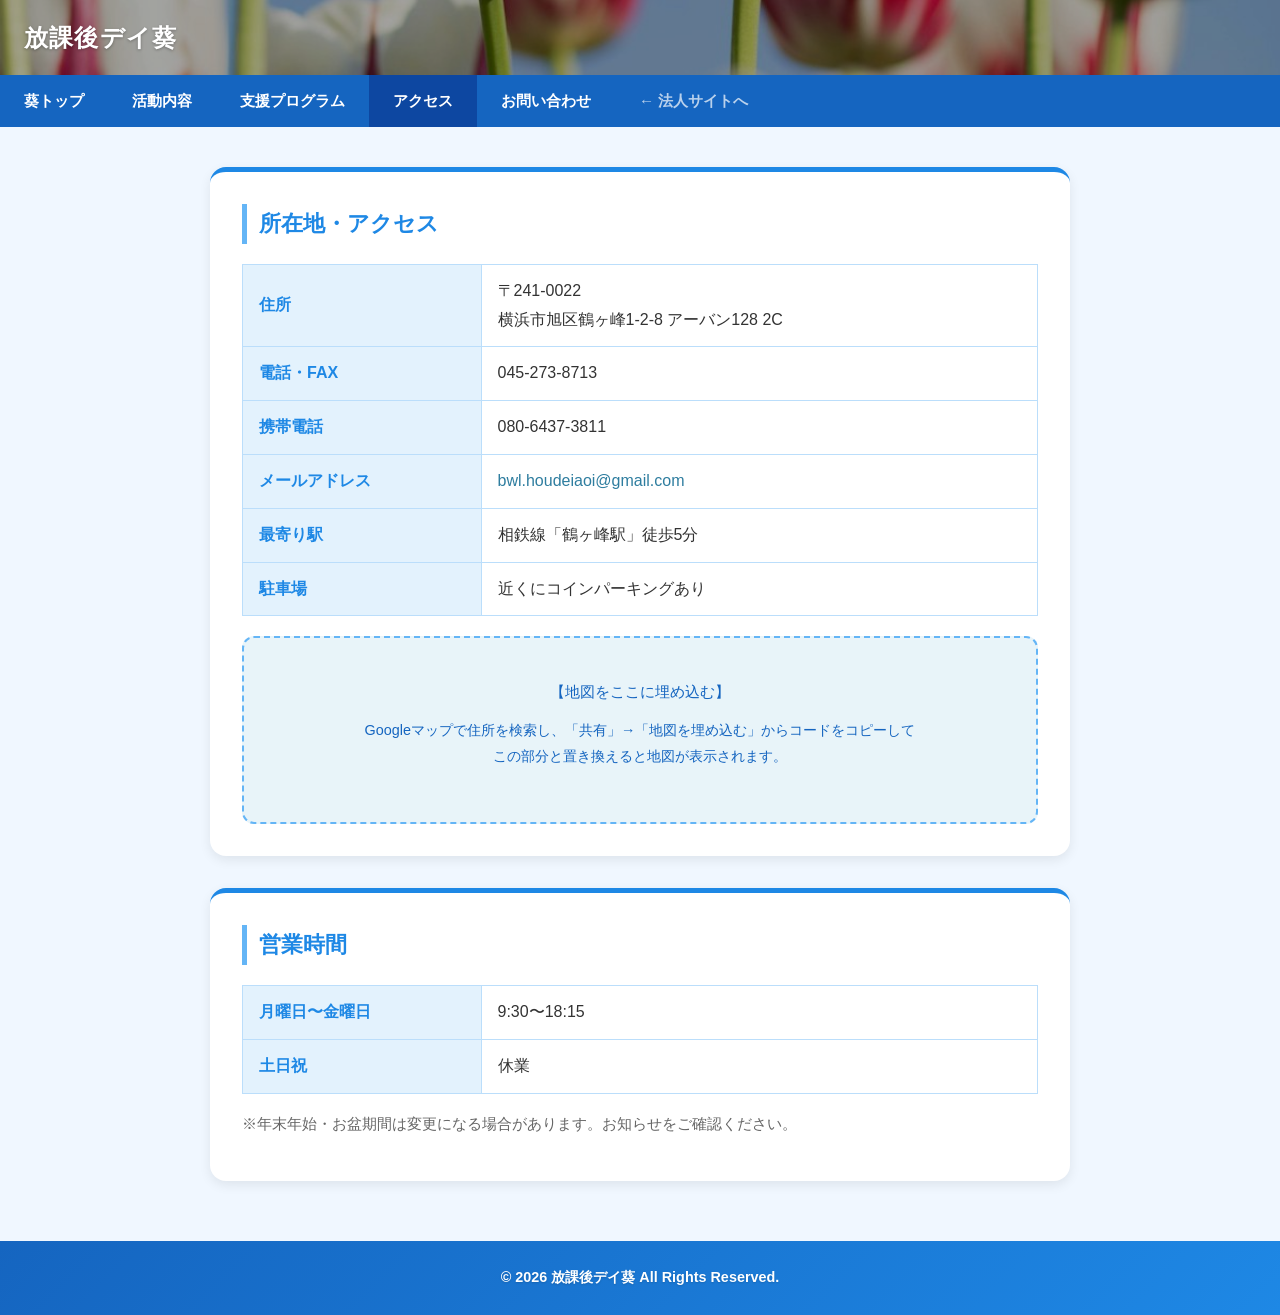
==== access.html @ 265733a5 "Add files via upload" ====
﻿<!DOCTYPE html>
<html lang="ja">
<head>
  <meta charset="UTF-8">
  <meta name="viewport" content="width=device-width, initial-scale=1.0">
  <title>アクセス | 放課後デイ葵</title>
  <link rel="stylesheet" href="style.css">
</head>
<body>

  <!-- ヘッダー -->
  <header>
    <div class="site-name">放課後デイ葵</div>

  </header>

  <!-- ナビゲーション -->
      <nav>
    <ul>
      <li><a href="aoi_top.html">葵トップ</a></li>
      <li><a href="services.html">活動内容</a></li>
      <li><a href="program.html">支援プログラム</a></li>
      <li><a href="access.html" class="active">アクセス</a></li>
      <li><a href="contact.html">お問い合わせ</a></li>
      <li><a href="index.html" style="opacity:0.7;">← 法人サイトへ</a></li>
    </ul>
  </nav>

  <!-- メインコンテンツ -->
  <main>

    <section>
      <h2>所在地・アクセス</h2>

      <table>
        <tr>
          <th>住所</th>
          <td>〒241-0022<br>横浜市旭区鶴ヶ峰1-2-8 アーバン128 2C</td>
        </tr>
        <tr>
          <th>電話・FAX</th>
          <td>045-273-8713</td>
        </tr>
        <tr>
          <th>携帯電話</th>
          <td>080-6437-3811</td>
        </tr>
        <tr>
          <th>メールアドレス</th>
          <td><a href="mailto:bwl.houdeiaoi@gmail.com" style="color:#2e7d9f;">bwl.houdeiaoi@gmail.com</a></td>
        </tr>
        <tr>
          <th>最寄り駅</th>
          <td>相鉄線「鶴ヶ峰駅」徒歩5分</td>
        </tr>
        <tr>
          <th>駐車場</th>
          <td>近くにコインパーキングあり</td>
        </tr>
      </table>

      <!-- 地図の埋め込み場所 -->
      <div class="map-placeholder">
        <p>【地図をここに埋め込む】</p>
        <p style="margin-top:12px; font-size:0.9rem;">
          Googleマップで住所を検索し、「共有」→「地図を埋め込む」からコードをコピーして<br>
          この部分と置き換えると地図が表示されます。
        </p>
      </div>
    </section>

    <section>
      <h2>営業時間</h2>
      <table>
        <tr>
          <th>月曜日〜金曜日</th>
          <td>9:30〜18:15</td>
        </tr>
        <tr>
          <th>土日祝</th>
          <td>休業</td>
        </tr>
      </table>
      <p style="margin-top:16px; color:#666; font-size:0.95rem;">
        ※年末年始・お盆期間は変更になる場合があります。お知らせをご確認ください。
      </p>
    </section>

  </main>

  <!-- フッター -->
  <footer>
    <p>&copy; 2026 放課後デイ葵 All Rights Reserved.</p>
  </footer>

</body>
</html>
---- style.css ----
/* ===== 基本設定 ===== */
* {
  margin: 0;
  padding: 0;
  box-sizing: border-box;
}

body {
  font-family: 'メイリオ', Meiryo, 'ヒラギノ角ゴ Pro', sans-serif;
  color: #333;
  background-color: #f0f7ff;
  line-height: 1.8;
}

a {
  text-decoration: none;
  color: inherit;
}

/* ===== ヘッダー ===== */
header {
  background:
    linear-gradient(rgba(0,0,0,0.35), rgba(0,0,0,0.35)),
    url('header-bg.jpg') center/cover no-repeat;
  color: white;
  padding: 16px 24px;
  display: flex;
  align-items: center;
  justify-content: space-between;
  flex-wrap: wrap;
  gap: 12px;
  text-shadow: 0 1px 3px rgba(0,0,0,0.3);
}

header .site-name {
  font-size: 1.5rem;
  font-weight: bold;
  letter-spacing: 0.05em;
}

header .tel {
  font-size: 1.1rem;
  font-weight: bold;
}

/* ===== ナビゲーション ===== */
nav {
  background-color: #1565c0;
}

nav ul {
  display: flex;
  list-style: none;
  flex-wrap: wrap;
}

nav ul li a {
  display: block;
  padding: 12px 24px;
  color: white;
  font-size: 0.95rem;
  font-weight: bold;
  transition: background 0.2s;
}

nav ul li a:hover,
nav ul li a.active {
  background-color: #0d47a1;
}

/* ===== メインコンテンツ ===== */
main {
  max-width: 900px;
  margin: 40px auto;
  padding: 0 20px;
}

/* ===== ヒーローセクション ===== */
.hero {
  background:
    url('hero-bg.jpg') center/cover no-repeat;
  color: #fff;
  padding: 60px 40px;
  border-radius: 20px;
  text-align: center;
  margin-bottom: 40px;
  text-shadow: 2px 2px 6px rgba(0,0,0,0.8), 0 0 20px rgba(0,0,0,0.5);
  box-shadow: 0 4px 16px rgba(0,0,0,0.2);
}

.hero h1 {
  font-size: 2rem;
  font-weight: bold;
  margin-bottom: 16px;
}

.hero p {
  font-size: 1.2rem;
  font-weight: bold;
  line-height: 2;
}

/* ===== セクション共通 ===== */
section {
  background: white;
  border-radius: 16px;
  padding: 32px;
  margin-bottom: 32px;
  box-shadow: 0 4px 12px rgba(0,0,0,0.08);
  border-top: 5px solid #1e88e5;
}

section h2 {
  font-size: 1.4rem;
  color: #1e88e5;
  border-left: 5px solid #64b5f6;
  padding-left: 12px;
  margin-bottom: 20px;
}

section h3 {
  font-size: 1.1rem;
  color: #1565c0;
  margin: 20px 0 8px;
}

section p {
  margin-bottom: 12px;
}

/* ===== お知らせ一覧 ===== */
.news-list {
  list-style: none;
}

.news-list li {
  border-bottom: 1px solid #bbdefb;
  padding: 12px 0;
  display: flex;
  gap: 16px;
  flex-wrap: wrap;
}

.news-list li .date {
  color: #1e88e5;
  font-size: 0.9rem;
  font-weight: bold;
  min-width: 100px;
}

/* ===== サービスカード ===== */
.service-grid {
  display: grid;
  grid-template-columns: repeat(auto-fit, minmax(220px, 1fr));
  gap: 20px;
  margin-top: 16px;
}

.service-card {
  background: linear-gradient(135deg, #e3f2fd, #e8f4f9);
  border-radius: 16px;
  padding: 24px;
  border-left: 5px solid #64b5f6;
  box-shadow: 0 2px 8px rgba(100,181,246,0.2);
}

.service-card h3 {
  color: #1e88e5;
  margin-top: 0;
  font-size: 1.05rem;
}

/* ===== 基本情報テーブル ===== */
table {
  width: 100%;
  border-collapse: collapse;
  margin-top: 12px;
}

table th,
table td {
  padding: 12px 16px;
  border: 1px solid #bbdefb;
  text-align: left;
}

table th {
  background-color: #e3f2fd;
  color: #1e88e5;
  width: 30%;
  font-weight: bold;
}

/* ===== 地図エリア ===== */
.map-placeholder {
  background: #e8f4f9;
  border: 2px dashed #64b5f6;
  border-radius: 12px;
  padding: 40px;
  text-align: center;
  color: #1565c0;
  margin-top: 20px;
  font-size: 0.95rem;
}

/* ===== お問い合わせフォーム ===== */
form label {
  display: block;
  margin: 16px 0 4px;
  font-weight: bold;
  color: #1e88e5;
}

form input,
form textarea,
form select {
  width: 100%;
  padding: 10px 14px;
  border: 2px solid #90caf9;
  border-radius: 10px;
  font-size: 1rem;
  font-family: inherit;
  background: #f8fbff;
}

form textarea {
  height: 140px;
  resize: vertical;
}

form button {
  margin-top: 24px;
  background: linear-gradient(135deg, #1e88e5, #64b5f6);
  color: white;
  border: none;
  padding: 14px 40px;
  border-radius: 30px;
  font-size: 1rem;
  font-weight: bold;
  cursor: pointer;
  transition: opacity 0.2s;
  box-shadow: 0 4px 12px rgba(30,136,229,0.3);
}

form button:hover {
  opacity: 0.85;
}

/* ===== フッター ===== */
footer {
  background: linear-gradient(135deg, #1565c0, #1e88e5);
  color: white;
  text-align: center;
  padding: 24px;
  margin-top: 60px;
  font-size: 0.9rem;
  font-weight: bold;
  text-shadow: 0 1px 2px rgba(0,0,0,0.15);
}

/* ===== スマホ対応 ===== */
@media (max-width: 600px) {
  header {
    flex-direction: column;
    text-align: center;
  }

  nav ul {
    justify-content: center;
  }

  .hero {
    padding: 40px 20px;
  }

  .hero h1 {
    font-size: 1.5rem;
  }
}
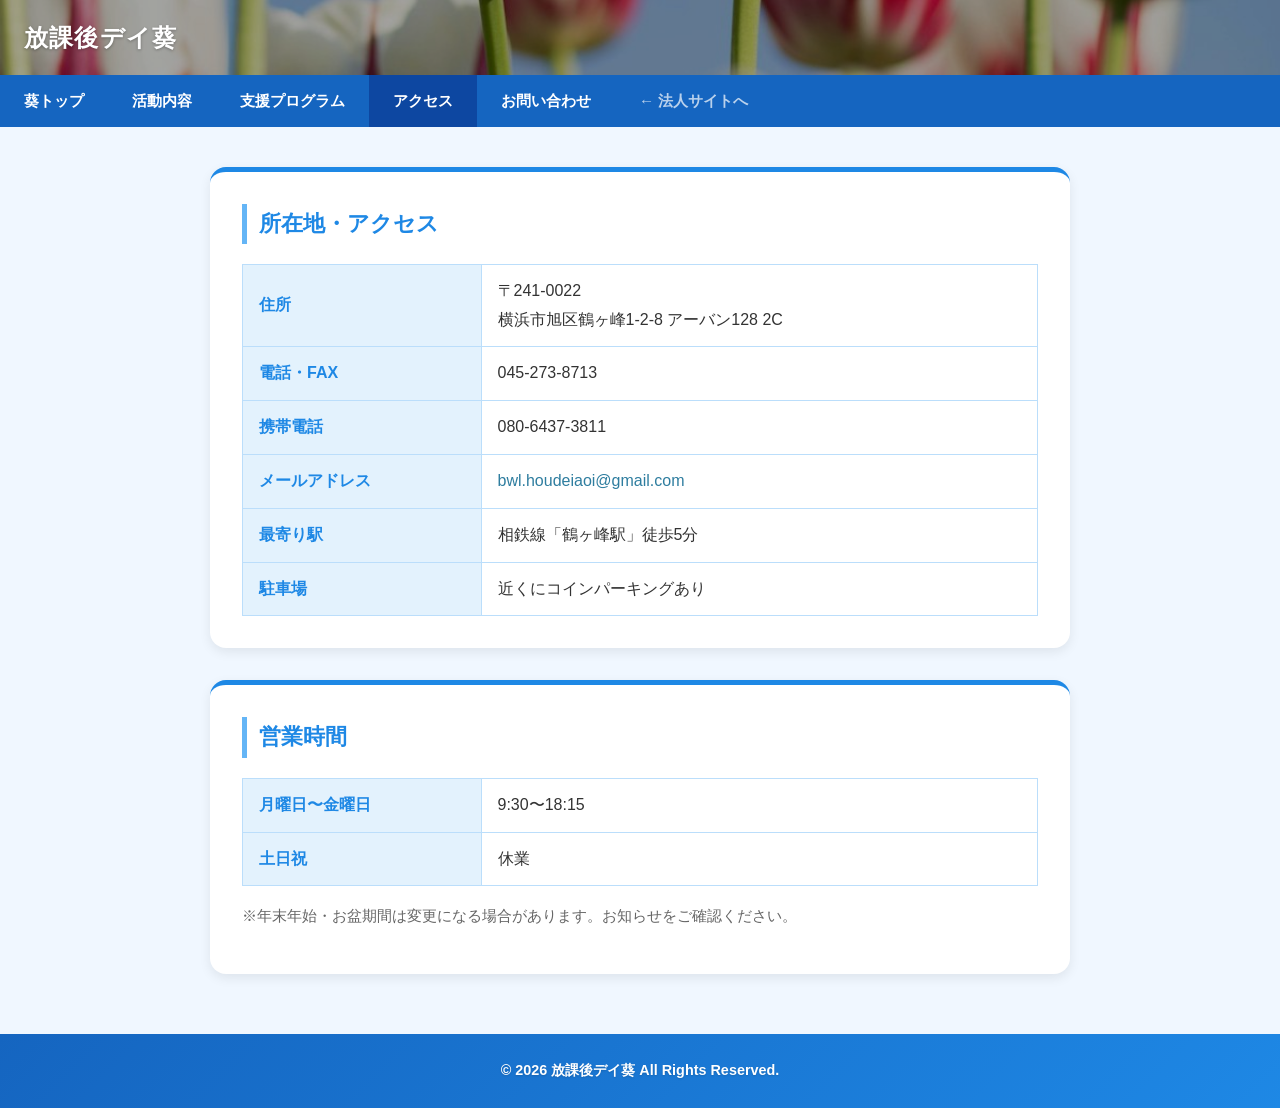
==== commit 3069b685: "Add files via upload" ====
--- a/access.html
+++ b/access.html
@@ -3,6 +3,8 @@
 <head>
   <meta charset="UTF-8">
   <meta name="viewport" content="width=device-width, initial-scale=1.0">
+  <meta name="description" content="放課後デイ葵のアクセス情報です。横浜市旭区鶴ヶ峰1-2-8 アーバン128 2C。相鉄線鶴ヶ峰駅徒歩5分。">
+  <meta name="keywords" content="NPO法人,Better Way Life,横浜市旭区,訪問介護,放課後デイ,相談支援,障害福祉">
   <title>アクセス | 放課後デイ葵</title>
   <link rel="stylesheet" href="style.css">
 </head>
@@ -59,14 +61,6 @@
         </tr>
       </table>
 
-      <!-- 地図の埋め込み場所 -->
-      <div class="map-placeholder">
-        <p>【地図をここに埋め込む】</p>
-        <p style="margin-top:12px; font-size:0.9rem;">
-          Googleマップで住所を検索し、「共有」→「地図を埋め込む」からコードをコピーして<br>
-          この部分と置き換えると地図が表示されます。
-        </p>
-      </div>
     </section>
 
     <section>
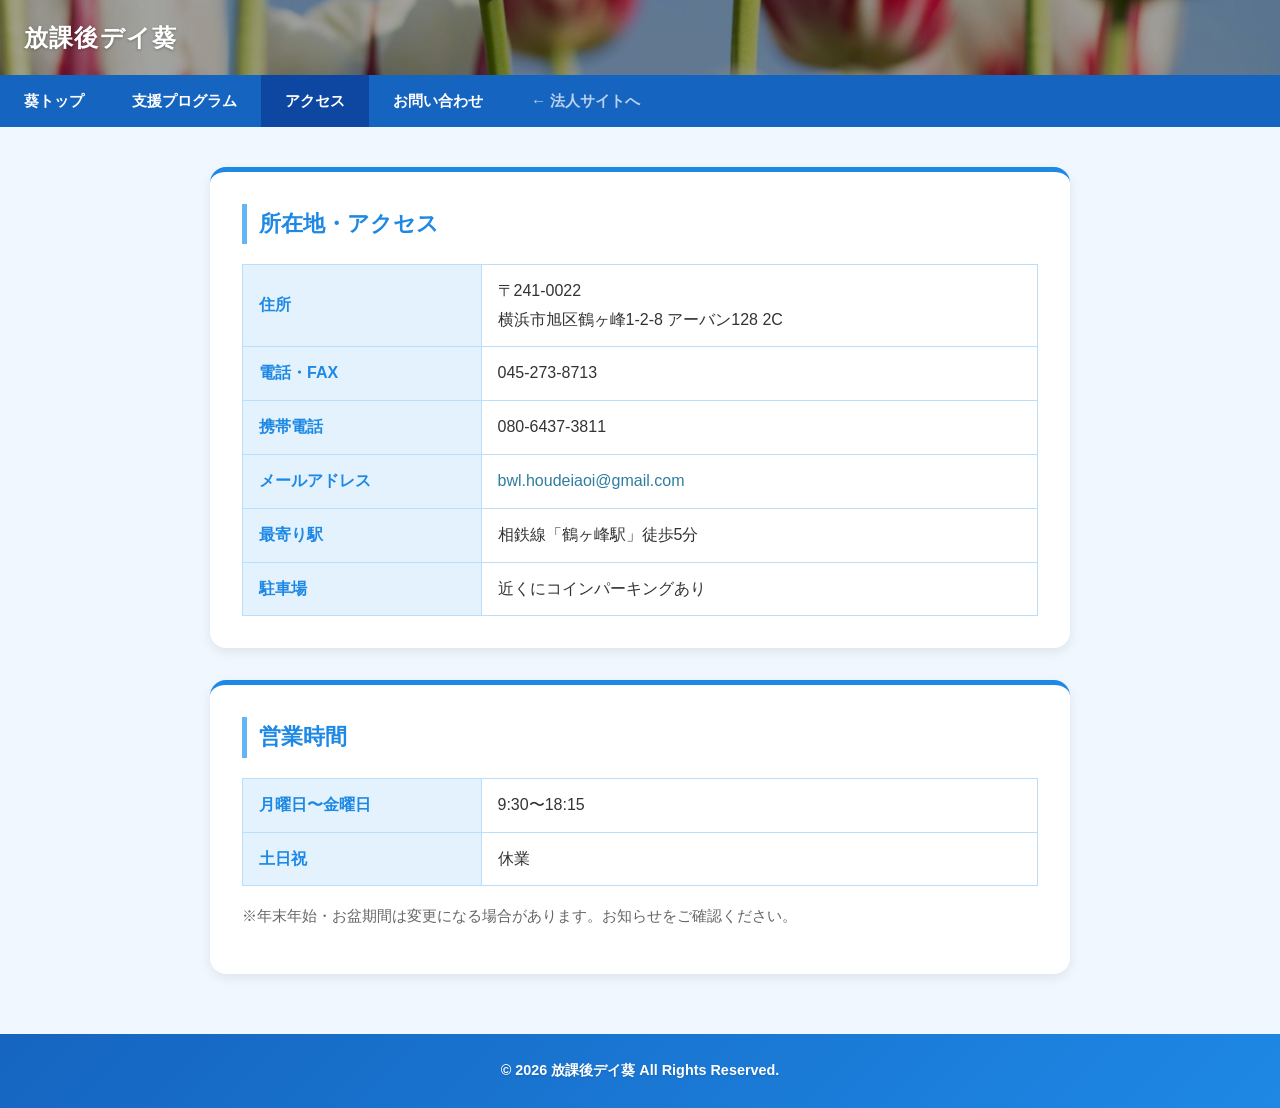
==== commit 3c118f16: "Add files via upload" ====
--- a/access.html
+++ b/access.html
@@ -20,7 +20,7 @@
       <nav>
     <ul>
       <li><a href="aoi_top.html">葵トップ</a></li>
-      <li><a href="services.html">活動内容</a></li>
+
       <li><a href="program.html">支援プログラム</a></li>
       <li><a href="access.html" class="active">アクセス</a></li>
       <li><a href="contact.html">お問い合わせ</a></li>
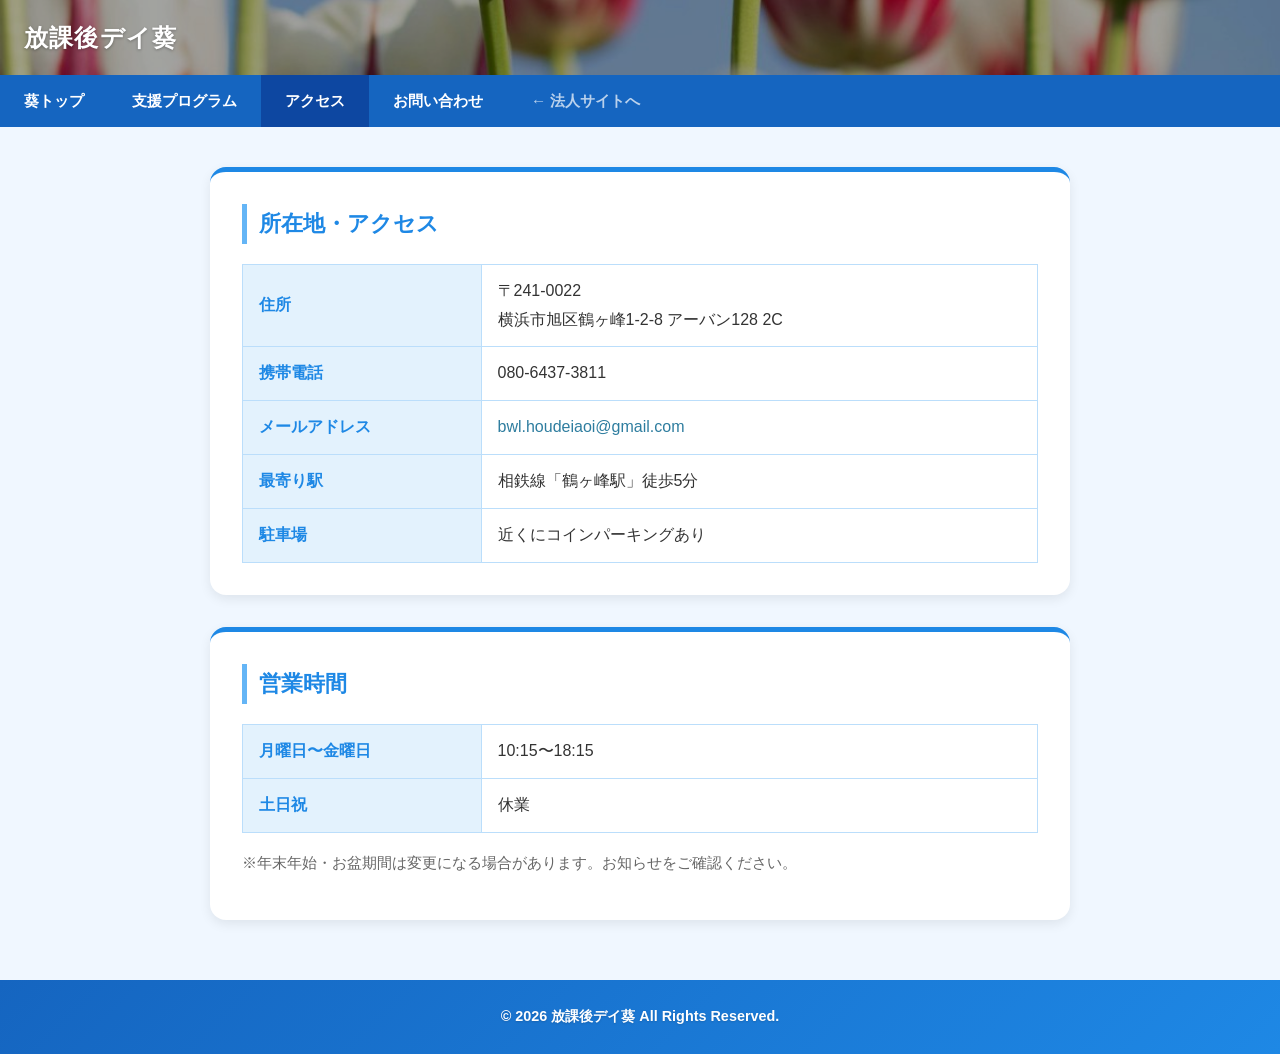
==== commit 322bb108: "Add files via upload" ====
--- a/access.html
+++ b/access.html
@@ -40,10 +40,6 @@
           <td>〒241-0022<br>横浜市旭区鶴ヶ峰1-2-8 アーバン128 2C</td>
         </tr>
         <tr>
-          <th>電話・FAX</th>
-          <td>045-273-8713</td>
-        </tr>
-        <tr>
           <th>携帯電話</th>
           <td>080-6437-3811</td>
         </tr>
@@ -68,7 +64,7 @@
       <table>
         <tr>
           <th>月曜日〜金曜日</th>
-          <td>9:30〜18:15</td>
+          <td>10:15〜18:15</td>
         </tr>
         <tr>
           <th>土日祝</th>
